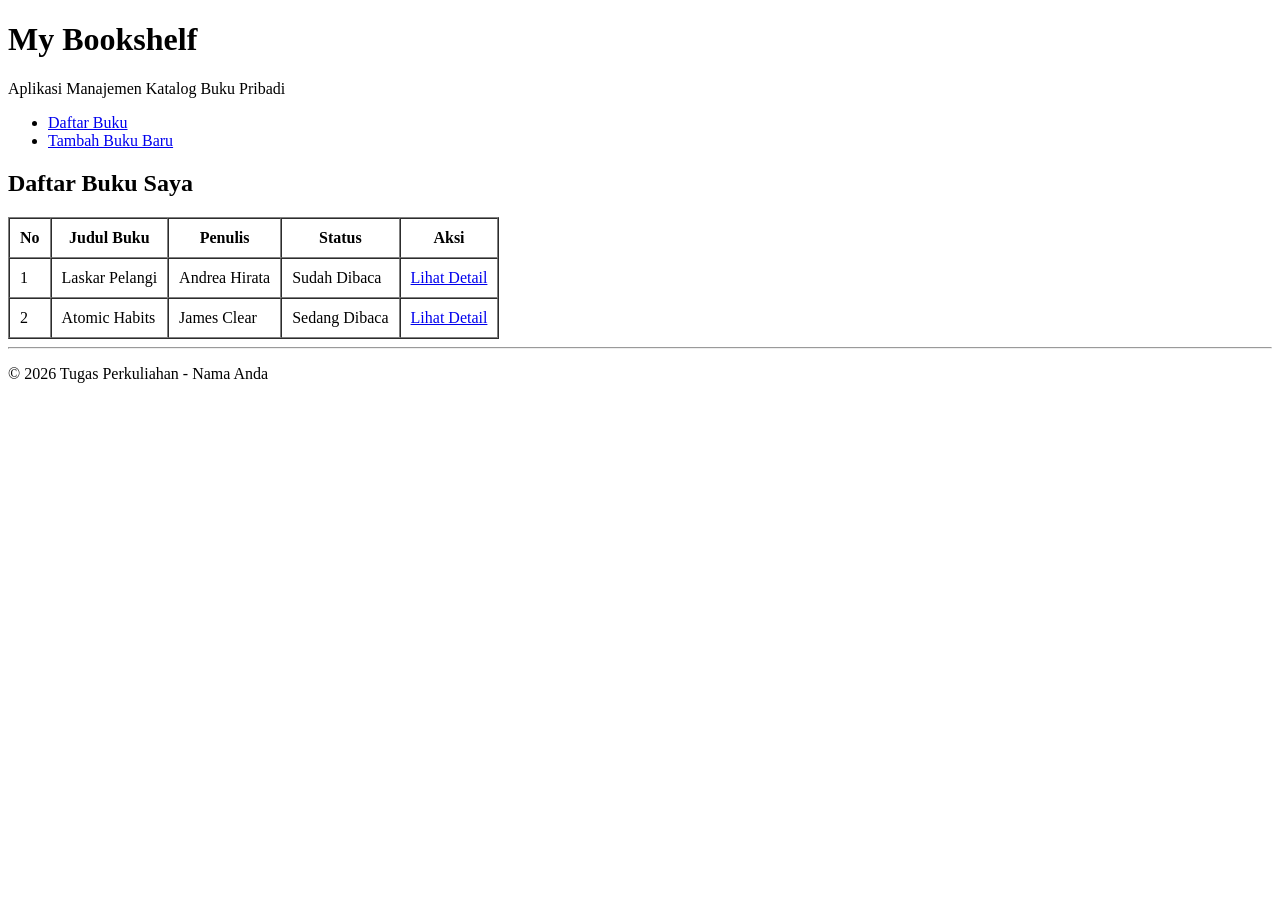
==== index.html @ 4dc2e7cd "file HTML tugas pertama" ====
<!DOCTYPE html>
<html lang="id">
<head>
    <meta charset="UTF-8">
    <meta name="viewport" content="width=device-width, initial-scale=1.0">
    <title>My Bookshelf - Daftar Buku</title>
</head>
<body>

    <header>
        <h1>My Bookshelf</h1>
        <p>Aplikasi Manajemen Katalog Buku Pribadi</p>
    </header>

    <nav>
        <ul>
            <li><a href="index.html">Daftar Buku</a></li>
            <li><a href="tambah.html">Tambah Buku Baru</a></li>
        </ul>
    </nav>

    <main>
        <h2>Daftar Buku Saya</h2>
        <!-- Menggunakan tabel untuk data tabular -->
        <table border="1" cellpadding="10" cellspacing="0">
            <thead>
                <tr>
                    <th>No</th>
                    <th>Judul Buku</th>
                    <th>Penulis</th>
                    <th>Status</th>
                    <th>Aksi</th>
                </tr>
            </thead>
            <tbody>
                <tr>
                    <td>1</td>
                    <td>Laskar Pelangi</td>
                    <td>Andrea Hirata</td>
                    <td>Sudah Dibaca</td>
                    <td><a href="detail.html">Lihat Detail</a></td>
                </tr>
                <tr>
                    <td>2</td>
                    <td>Atomic Habits</td>
                    <td>James Clear</td>
                    <td>Sedang Dibaca</td>
                    <td><a href="#">Lihat Detail</a></td>
                </tr>
            </tbody>
        </table>
    </main>

    <footer>
        <hr>
        <p>&copy; 2026 Tugas Perkuliahan - Nama Anda</p>
    </footer>

</body>
</html>
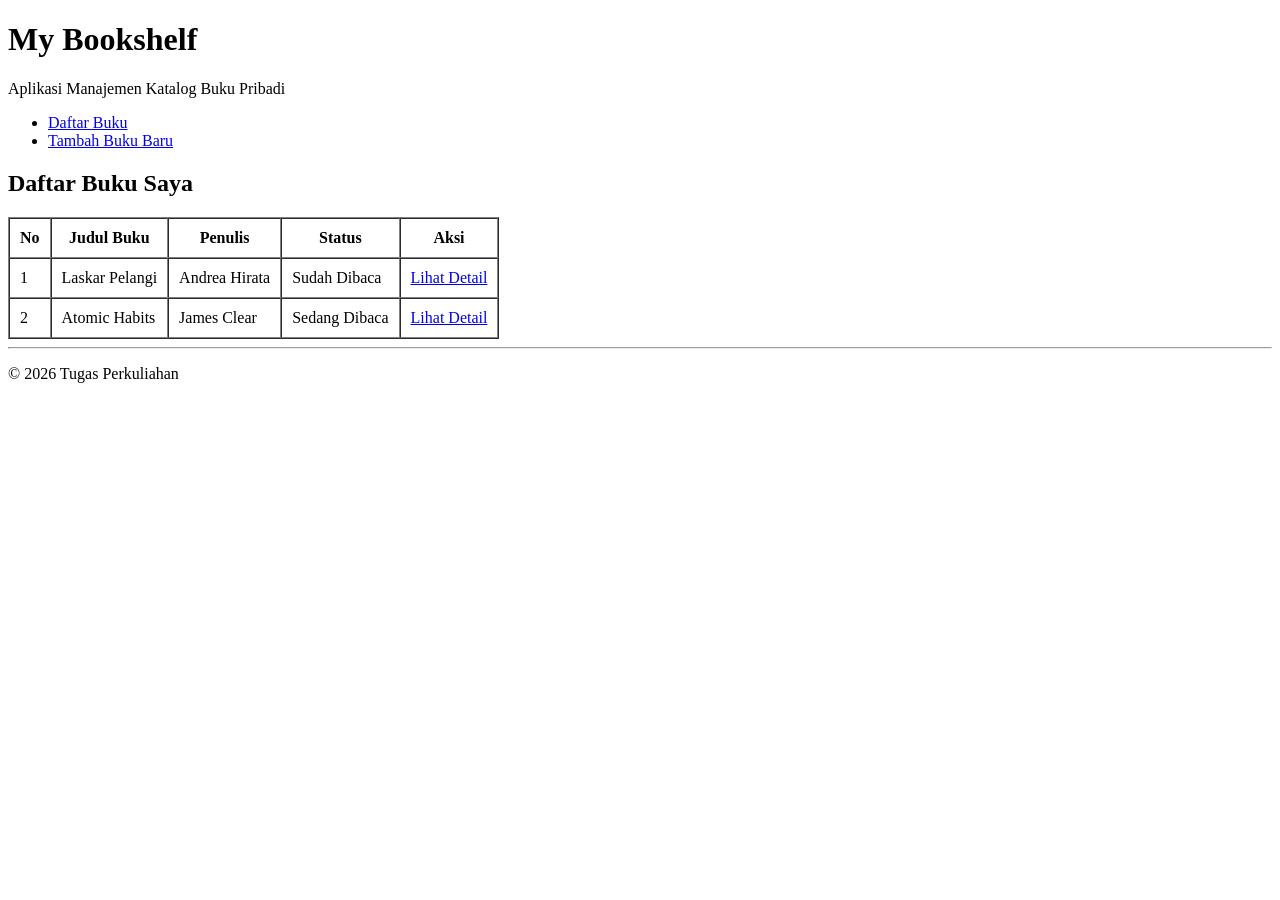
==== commit 75fa194e: "revisi" ====
--- a/index.html
+++ b/index.html
@@ -21,7 +21,7 @@
 
     <main>
         <h2>Daftar Buku Saya</h2>
-        <!-- Menggunakan tabel untuk data tabular -->
+        
         <table border="1" cellpadding="10" cellspacing="0">
             <thead>
                 <tr>
@@ -53,7 +53,7 @@
 
     <footer>
         <hr>
-        <p>&copy; 2026 Tugas Perkuliahan - Nama Anda</p>
+        <p>&copy; 2026 Tugas Perkuliahan</p>
     </footer>
 
 </body>
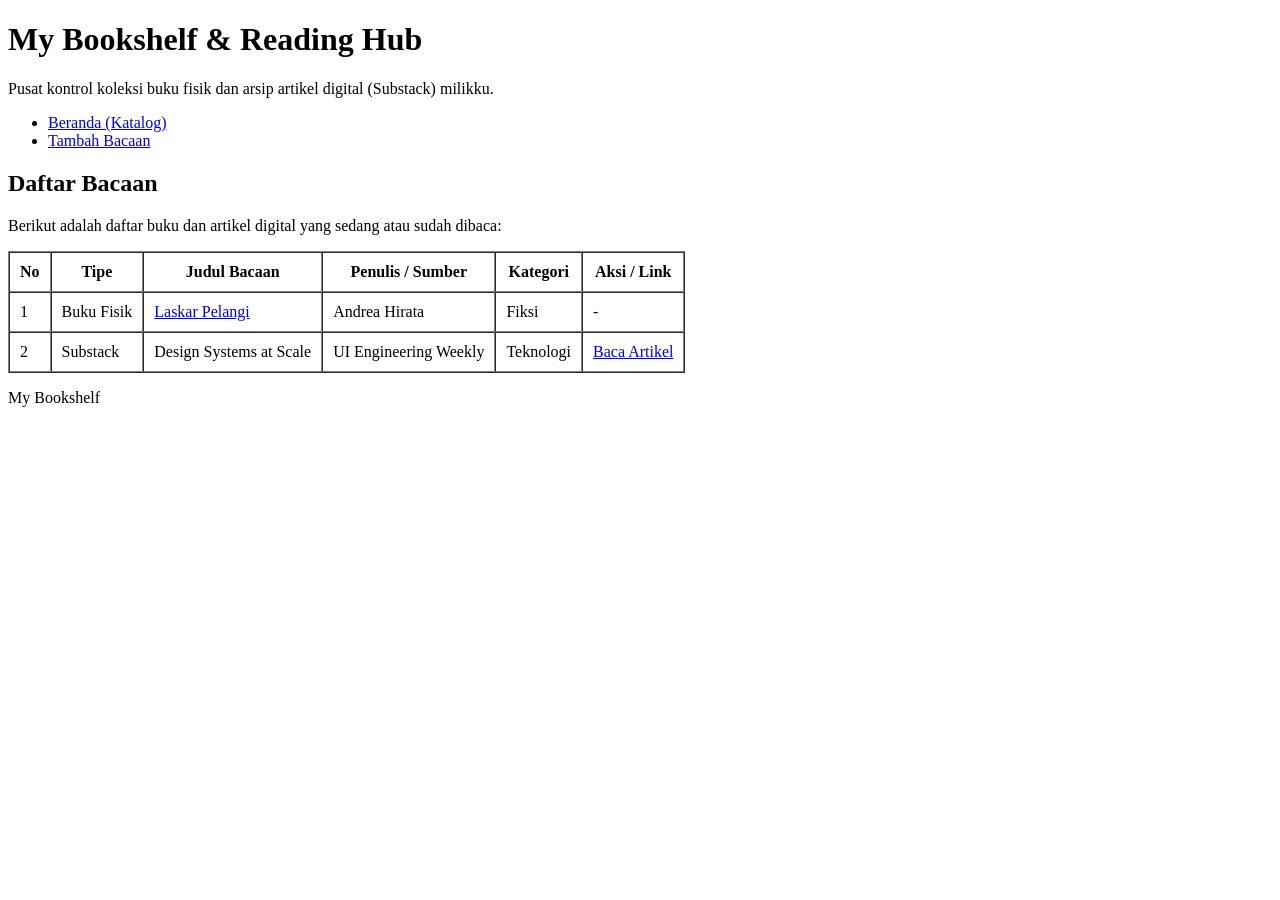
==== commit 9db7f480: "revisi" ====
--- a/index.html
+++ b/index.html
@@ -3,58 +3,61 @@
 <head>
     <meta charset="UTF-8">
     <meta name="viewport" content="width=device-width, initial-scale=1.0">
-    <title>My Bookshelf - Daftar Buku</title>
+    <title>My Bookshelf - Dashboard Hybrid</title>
 </head>
 <body>
-
     <header>
-        <h1>My Bookshelf</h1>
-        <p>Aplikasi Manajemen Katalog Buku Pribadi</p>
+        <h1>My Bookshelf & Reading Hub</h1>
+        <p>Pusat kontrol koleksi buku fisik dan arsip artikel digital (Substack) milikku.</p>
     </header>
 
     <nav>
         <ul>
-            <li><a href="index.html">Daftar Buku</a></li>
-            <li><a href="tambah.html">Tambah Buku Baru</a></li>
+            <li><a href="index.html">Beranda (Katalog)</a></li>
+            <li><a href="tambah.html">Tambah Bacaan</a></li>
         </ul>
     </nav>
 
     <main>
-        <h2>Daftar Buku Saya</h2>
-        
-        <table border="1" cellpadding="10" cellspacing="0">
-            <thead>
-                <tr>
-                    <th>No</th>
-                    <th>Judul Buku</th>
-                    <th>Penulis</th>
-                    <th>Status</th>
-                    <th>Aksi</th>
-                </tr>
-            </thead>
-            <tbody>
-                <tr>
-                    <td>1</td>
-                    <td>Laskar Pelangi</td>
-                    <td>Andrea Hirata</td>
-                    <td>Sudah Dibaca</td>
-                    <td><a href="detail.html">Lihat Detail</a></td>
-                </tr>
-                <tr>
-                    <td>2</td>
-                    <td>Atomic Habits</td>
-                    <td>James Clear</td>
-                    <td>Sedang Dibaca</td>
-                    <td><a href="#">Lihat Detail</a></td>
-                </tr>
-            </tbody>
-        </table>
+        <section>
+            <h2>Daftar Bacaan</h2>
+            <p>Berikut adalah daftar buku dan artikel digital yang sedang atau sudah dibaca:</p>
+            
+            <table border="1" cellpadding="10" cellspacing="0">
+                <thead>
+                    <tr>
+                        <th>No</th>
+                        <th>Tipe</th>
+                        <th>Judul Bacaan</th>
+                        <th>Penulis / Sumber</th>
+                        <th>Kategori</th>
+                        <th>Aksi / Link</th>
+                    </tr>
+                </thead>
+                <tbody>
+                    <tr>
+                        <td>1</td>
+                        <td>Buku Fisik</td>
+                        <td><a href="detail.html">Laskar Pelangi</a></td>
+                        <td>Andrea Hirata</td>
+                        <td>Fiksi</td>
+                        <td>-</td>
+                    </tr>
+                    <tr>
+                        <td>2</td>
+                        <td>Substack</td>
+                        <td>Design Systems at Scale</td>
+                        <td>UI Engineering Weekly</td>
+                        <td>Teknologi</td>
+                        <td><a href="https://substack.com" target="_blank">Baca Artikel</a></td>
+                    </tr>
+                </tbody>
+            </table>
+        </section>
     </main>
 
     <footer>
-        <hr>
-        <p>&copy; 2026 Tugas Perkuliahan</p>
+        <p> My Bookshelf</p>
     </footer>
-
 </body>
-</html> +</html>
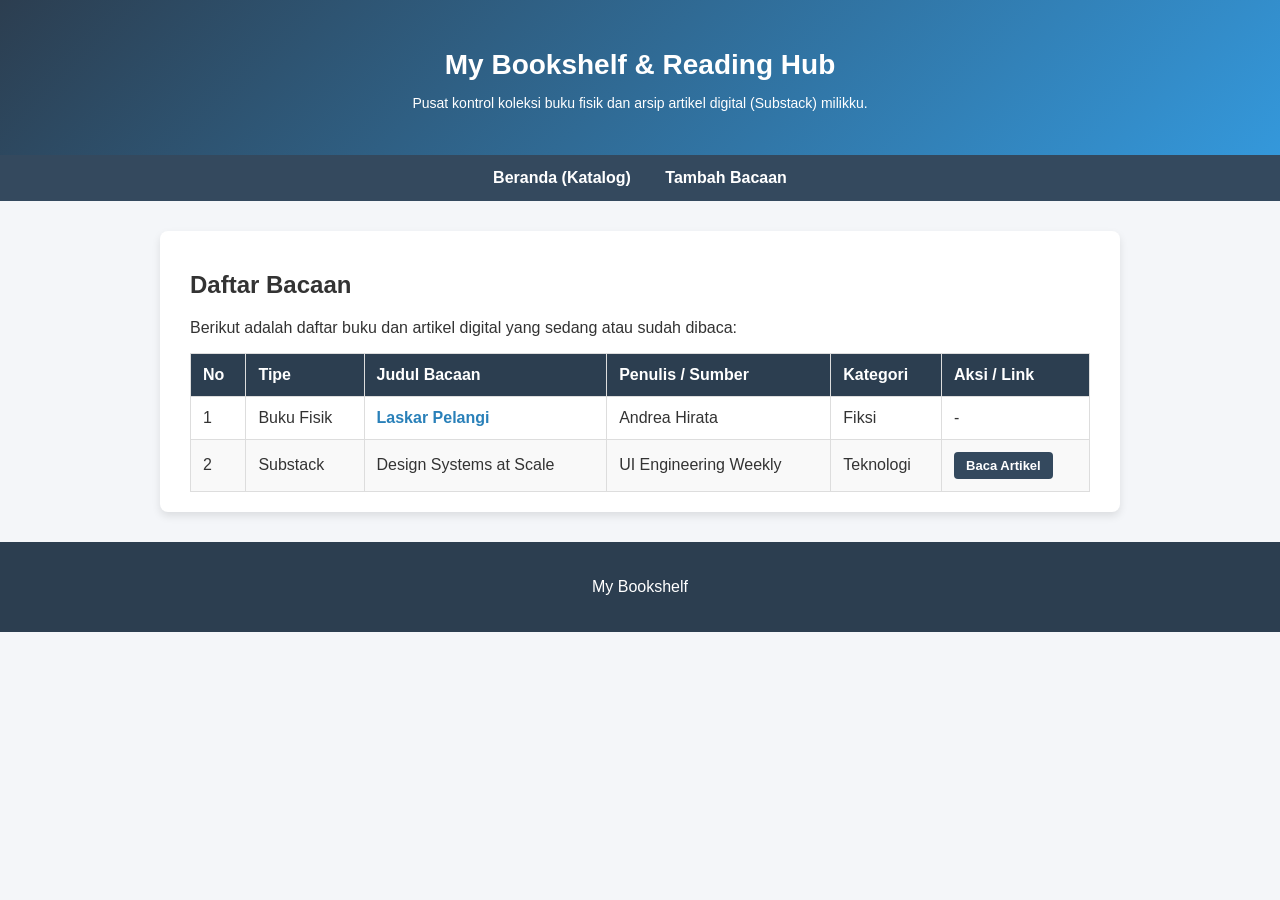
==== commit ab5ce680: "Menyelesaikan Tugas 3: CSS native, responsive, dan screenshot" ====
--- a/index.html
+++ b/index.html
@@ -4,6 +4,7 @@
     <meta charset="UTF-8">
     <meta name="viewport" content="width=device-width, initial-scale=1.0">
     <title>My Bookshelf - Dashboard Hybrid</title>
+    <link rel="stylesheet" href="style.css">
 </head>
 <body>
     <header>
@@ -19,6 +20,7 @@
     </nav>
 
     <main>
+        <div class="container">
         <section>
             <h2>Daftar Bacaan</h2>
             <p>Berikut adalah daftar buku dan artikel digital yang sedang atau sudah dibaca:</p>
@@ -54,6 +56,7 @@
                 </tbody>
             </table>
         </section>
+        </div>
     </main>
 
     <footer>
--- a/style.css
+++ b/style.css
@@ -0,0 +1,136 @@
+body{
+    font-family: 'Helvetica Neue', Arial, Helvetica, sans-serif, Geneva, Verdana, sans-serif;
+    background-color: #f4f6f9;
+    color: #333333;
+    margin: 0;
+    padding: 0;
+}
+
+header {
+    background: linear-gradient(135deg, #2c3e50, #3498db);
+    color: #ffffff;
+    text-align: center;
+    padding: 30px 0;
+    box-shadow: 0 4px 6px rgba(0,0,0,0.1);
+}
+
+footer {
+    background-color: #2c3e50;
+    color: #ffffff;
+    text-align: center;
+    padding: 20px 0;
+}
+
+
+header h1{
+    font-size: 28px;
+    font-weight: bold;
+    margin-bottom: 5px;
+}
+
+header p{
+    font-size: 14px;
+    font-weight: normal;
+}
+
+nav {
+    background-color: #34495e;
+}
+
+nav ul{
+    list-style-type: none;
+    margin: 0;
+    padding: 0;
+    text-align: center;
+}
+
+nav ul li {
+    display: inline-block;
+}
+
+nav ul li a{
+    display: block;
+    color: #FFFFFF;
+    text-decoration: none;
+    padding: 14px 15px;
+    font-weight: bold;
+}
+
+nav ul li a:hover{
+    background-color: #1abc9c;
+}
+
+.container{
+    max-width: 900px;
+    margin: 30px auto;
+    background-color: #ffffff;
+    padding: 20px 30px;
+    border-radius: 8px;
+    box-shadow: 0 4px 8px rgba(0, 0, 0, 0.1);
+}
+
+table{
+    width: 100%;
+    border-collapse: collapse;
+    margin-top: 15px;
+}
+
+table, th, td{
+    border: 1px solid #ddd;
+}
+
+th, td{
+    padding: 12px;
+    text-align: left;
+}
+
+th{
+    background-color: #2c3e50;
+    color: #ffffff;
+}
+
+tbody tr:nth-child(even) {
+    background-color: #f9f9f9;
+}
+tbody tr:hover {
+    background-color: #e8f4f8; 
+    transition: background-color 0.3s ease;
+}
+table a {
+    color: #2980b9; 
+    text-decoration: none;
+    font-weight: bold;
+}
+table a:hover {
+    color: #16a085; 
+    text-decoration: underline;
+}
+td:last-child a {
+    display: inline-block;
+    padding: 6px 12px;
+    background-color: #34495e;
+    color: #ffffff;
+    border-radius: 4px;
+    font-size: 13px;
+    text-decoration: none;
+    transition: background-color 0.2s;
+}
+td:last-child a:hover {
+    background-color: #1abc9c;
+    color: #ffffff;
+    text-decoration: none;
+}
+
+@media screen and (max-width: 600px) {
+    nav ul li {
+        display: block;
+        border-bottom: 1px solid #2c3e50;
+    }
+    .container {
+        margin: 15px;
+        padding: 15px;
+    }
+    table, th, td {
+        font-size: 12px; 
+    }
+}
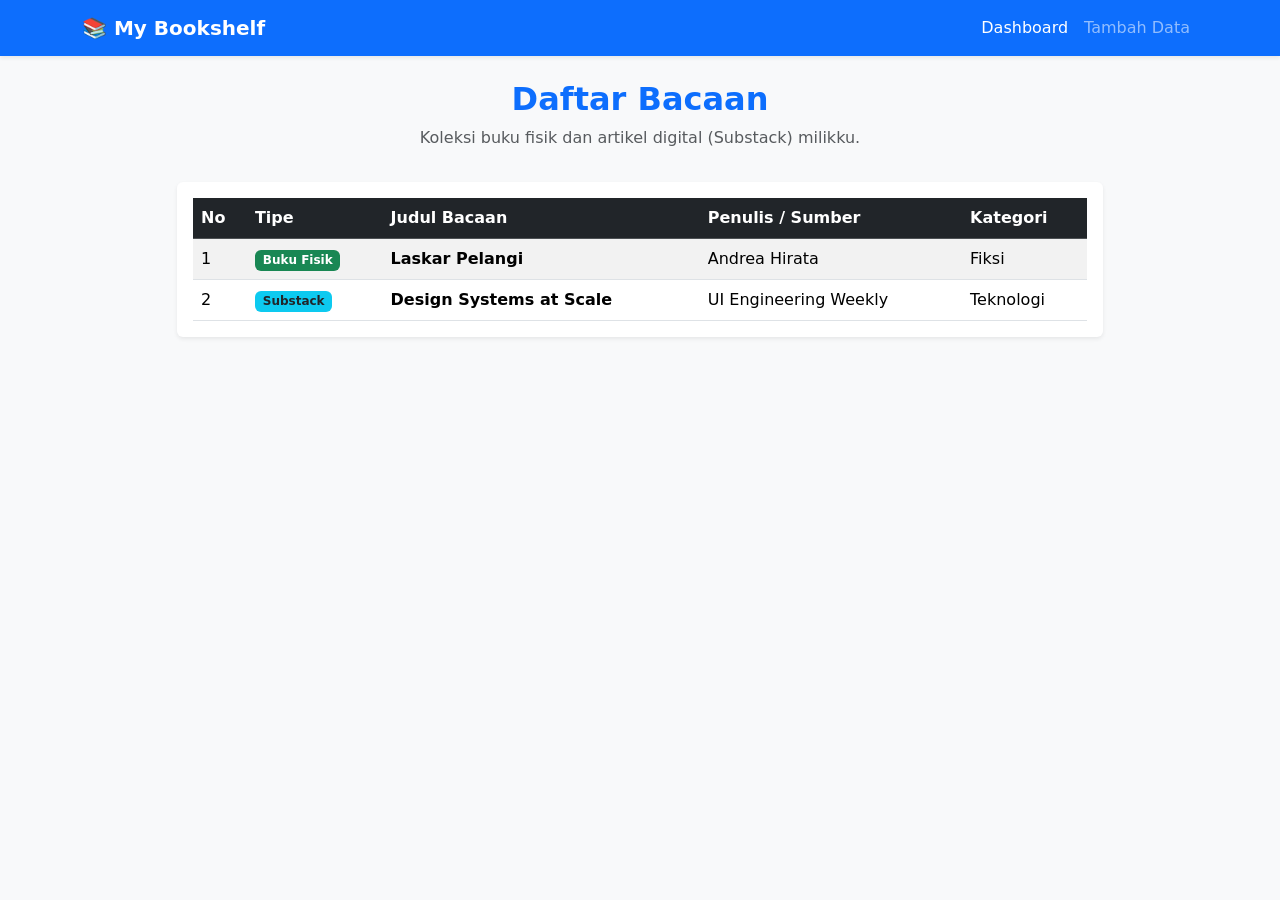
==== commit ab21be03: "Menyelesaikan Tugas 4" ====
--- a/index.html
+++ b/index.html
@@ -3,64 +3,84 @@
 <head>
     <meta charset="UTF-8">
     <meta name="viewport" content="width=device-width, initial-scale=1.0">
-    <title>My Bookshelf - Dashboard Hybrid</title>
-    <link rel="stylesheet" href="style.css">
+    <title>My Bookshelf - Dashboard Bootstrap</title>
+    <!-- Manggil Bootstrap 5 lewat CDN -->
+    <link href="https://cdn.jsdelivr.net/npm/bootstrap@5.3.0/dist/css/bootstrap.min.css" rel="stylesheet">
 </head>
-<body>
-    <header>
-        <h1>My Bookshelf & Reading Hub</h1>
-        <p>Pusat kontrol koleksi buku fisik dan arsip artikel digital (Substack) milikku.</p>
-    </header>
+<body class="bg-light">
 
-    <nav>
-        <ul>
-            <li><a href="index.html">Beranda (Katalog)</a></li>
-            <li><a href="tambah.html">Tambah Bacaan</a></li>
-        </ul>
+    <!-- Navbar Responsif -->
+    <nav class="navbar navbar-expand-lg navbar-dark bg-primary shadow-sm">
+        <div class="container">
+            <a class="navbar-brand fw-bold" href="index.html">📚 My Bookshelf</a>
+            <button class="navbar-toggler" type="button" data-bs-toggle="collapse" data-bs-target="#navbarNav">
+                <span class="navbar-toggler-icon"></span>
+            </button>
+            <div class="collapse navbar-collapse" id="navbarNav">
+                <ul class="navbar-nav ms-auto">
+                    <li class="nav-item">
+                        <a class="nav-link active" href="index.html">Dashboard</a>
+                    </li>
+                    <li class="nav-item">
+                        <a class="nav-link" href="tambah.html">Tambah Data</a>
+                    </li>
+                </ul>
+            </div>
+        </div>
     </nav>
 
-    <main>
-        <div class="container">
-        <section>
-            <h2>Daftar Bacaan</h2>
-            <p>Berikut adalah daftar buku dan artikel digital yang sedang atau sudah dibaca:</p>
-            
-            <table border="1" cellpadding="10" cellspacing="0">
-                <thead>
-                    <tr>
-                        <th>No</th>
-                        <th>Tipe</th>
-                        <th>Judul Bacaan</th>
-                        <th>Penulis / Sumber</th>
-                        <th>Kategori</th>
-                        <th>Aksi / Link</th>
-                    </tr>
-                </thead>
-                <tbody>
-                    <tr>
-                        <td>1</td>
-                        <td>Buku Fisik</td>
-                        <td><a href="detail.html">Laskar Pelangi</a></td>
-                        <td>Andrea Hirata</td>
-                        <td>Fiksi</td>
-                        <td>-</td>
-                    </tr>
-                    <tr>
-                        <td>2</td>
-                        <td>Substack</td>
-                        <td>Design Systems at Scale</td>
-                        <td>UI Engineering Weekly</td>
-                        <td>Teknologi</td>
-                        <td><a href="https://substack.com" target="_blank">Baca Artikel</a></td>
-                    </tr>
-                </tbody>
-            </table>
-        </section>
+    <!-- Konten Utama dengan Sistem Grid -->
+    <div class="container mt-4">
+        <!-- Judul Dashboard (Row 1) -->
+        <div class="row mb-3">
+            <div class="col-12 text-center">
+                <h2 class="fw-bold text-primary">Daftar Bacaan</h2>
+                <p class="text-muted">Koleksi buku fisik dan artikel digital (Substack) milikku.</p>
+            </div>
         </div>
-    </main>
 
-    <footer>
-        <p> My Bookshelf</p>
-    </footer>
+        <!-- Tabel Data (Row 2) -->
+        <div class="row justify-content-center">
+            <div class="col-md-10">
+                <div class="card shadow-sm border-0">
+                    <div class="card-body">
+                        <!-- Tabel otomatis responsif kalau layar sempit -->
+                        <div class="table-responsive">
+                            <table class="table table-hover table-striped mb-0">
+                                <thead class="table-dark">
+                                    <tr>
+                                        <th>No</th>
+                                        <th>Tipe</th>
+                                        <th>Judul Bacaan</th>
+                                        <th>Penulis / Sumber</th>
+                                        <th>Kategori</th>
+                                    </tr>
+                                </thead>
+                                <tbody>
+                                    <tr>
+                                        <td>1</td>
+                                        <td><span class="badge bg-success">Buku Fisik</span></td>
+                                        <td class="fw-bold">Laskar Pelangi</td>
+                                        <td>Andrea Hirata</td>
+                                        <td>Fiksi</td>
+                                    </tr>
+                                    <tr>
+                                        <td>2</td>
+                                        <td><span class="badge bg-info text-dark">Substack</span></td>
+                                        <td class="fw-bold">Design Systems at Scale</td>
+                                        <td>UI Engineering Weekly</td>
+                                        <td>Teknologi</td>
+                                    </tr>
+                                </tbody>
+                            </table>
+                        </div>
+                    </div>
+                </div>
+            </div>
+        </div>
+    </div>
+
+    <!-- Script Wajib Bootstrap buat navbar dropdown/collapse -->
+    <script src="https://cdn.jsdelivr.net/npm/bootstrap@5.3.0/dist/js/bootstrap.bundle.min.js"></script>
 </body>
 </html>
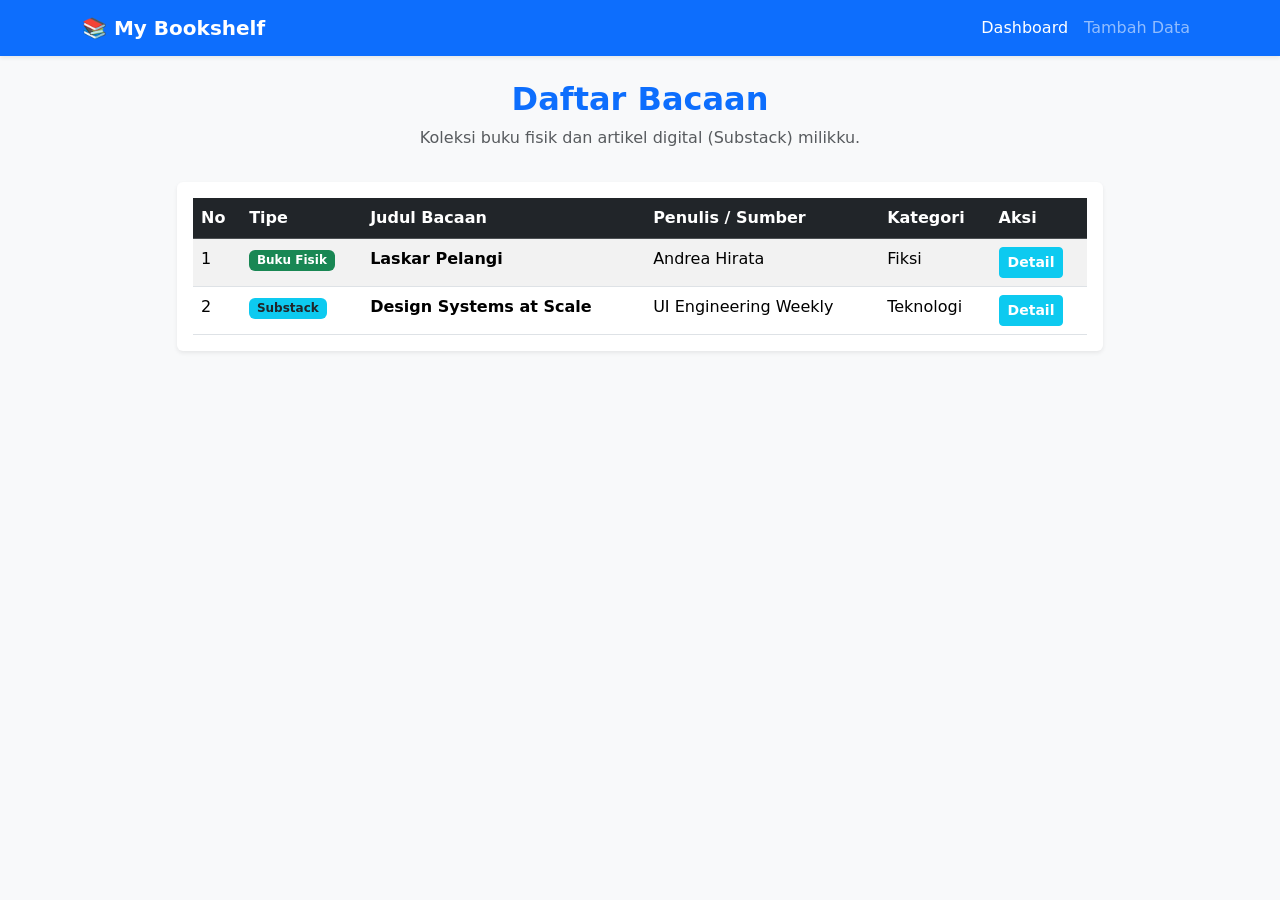
==== commit 5aacb61f: "tugas 4" ====
--- a/index.html
+++ b/index.html
@@ -31,7 +31,6 @@
 
     <!-- Konten Utama dengan Sistem Grid -->
     <div class="container mt-4">
-        <!-- Judul Dashboard (Row 1) -->
         <div class="row mb-3">
             <div class="col-12 text-center">
                 <h2 class="fw-bold text-primary">Daftar Bacaan</h2>
@@ -39,13 +38,12 @@
             </div>
         </div>
 
-        <!-- Tabel Data (Row 2) -->
         <div class="row justify-content-center">
             <div class="col-md-10">
                 <div class="card shadow-sm border-0">
                     <div class="card-body">
-                        <!-- Tabel otomatis responsif kalau layar sempit -->
                         <div class="table-responsive">
+                            <!-- Tabel lengkap dengan tombol Detail -->
                             <table class="table table-hover table-striped mb-0">
                                 <thead class="table-dark">
                                     <tr>
@@ -54,6 +52,7 @@
                                         <th>Judul Bacaan</th>
                                         <th>Penulis / Sumber</th>
                                         <th>Kategori</th>
+                                        <th>Aksi</th>
                                     </tr>
                                 </thead>
                                 <tbody>
@@ -63,6 +62,9 @@
                                         <td class="fw-bold">Laskar Pelangi</td>
                                         <td>Andrea Hirata</td>
                                         <td>Fiksi</td>
+                                        <td>
+                                            <a href="detail.html" class="btn btn-sm btn-info text-white fw-bold">Detail</a>
+                                        </td>
                                     </tr>
                                     <tr>
                                         <td>2</td>
@@ -70,6 +72,9 @@
                                         <td class="fw-bold">Design Systems at Scale</td>
                                         <td>UI Engineering Weekly</td>
                                         <td>Teknologi</td>
+                                        <td>
+                                            <a href="detail.html" class="btn btn-sm btn-info text-white fw-bold">Detail</a>
+                                        </td>
                                     </tr>
                                 </tbody>
                             </table>
@@ -80,7 +85,7 @@
         </div>
     </div>
 
-    <!-- Script Wajib Bootstrap buat navbar dropdown/collapse -->
+    <!-- Script Wajib Bootstrap -->
     <script src="https://cdn.jsdelivr.net/npm/bootstrap@5.3.0/dist/js/bootstrap.bundle.min.js"></script>
 </body>
 </html>
